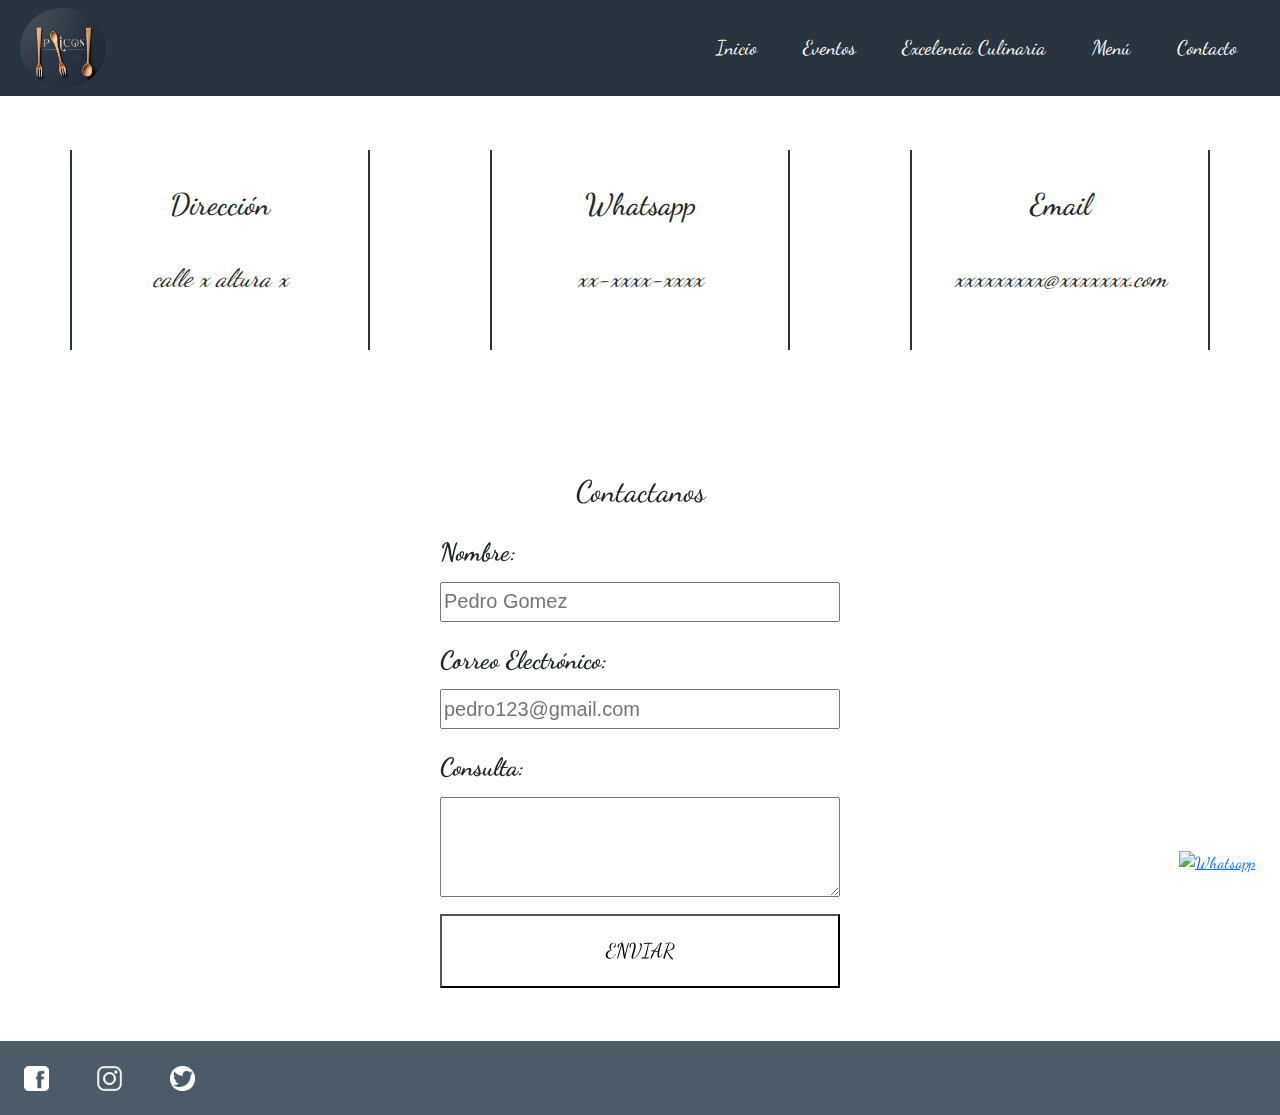
==== Html/contacto.html @ f76c4706 "primer commit" ====
<!DOCTYPE html>
<html lang="es">

<head>
    <meta charset="UTF-8">
    <meta name="viewport" content="width=device-width, initial-scale=1.0">
    <title>Contacto</title>
    <link href="https://cdn.jsdelivr.net/npm/bootstrap@5.3.3/dist/css/bootstrap.min.css" rel="stylesheet"
        integrity="sha384-QWTKZyjpPEjISv5WaRU9OFeRpok6YctnYmDr5pNlyT2bRjXh0JMhjY6hW+ALEwIH" crossorigin="anonymous">
    <link rel="stylesheet" href="../CSS/style.css">
</head>

<body>
    <header>
        <nav class="navbar navbar-expand-md navbar-dark fixed-top p-2 fs-5" id="navbar">
            <div class="container-fluid">
                <a class="navbar-brand p-0 m-0" href="/index.html">
                    <img src="/image/Logo.png" alt="Logo" class="rounded-circle" style="height: 80px;">
                </a>
                <button class="navbar-toggler" type="button" data-bs-toggle="collapse"
                    data-bs-target="#navbarSupportedContent" aria-controls="navbarSupportedContent"
                    aria-expanded="false" aria-label="Toggle navigation">
                    <span class="navbar-toggler-icon"></span>
                </button>
                <div class="collapse navbar-collapse justify-content-end" id="navbarSupportedContent">
                    <ul class="navbar-nav mb-2 mb-lg-0 d-inline-flex">
                        <li class="nav-item">
                            <a class="nav-link" aria-current="page" href="/index.html">Inicio</a>
                        </li>
                        <li class="nav-item">
                            <a class="nav-link" href="/Html/eventos.html">Eventos</a>
                        </li>
                        <li class="nav-item">
                            <a class="nav-link" href="/Html/excelencia.html">Excelencia Culinaria</a>
                        </li>
                        <li class="nav-item">
                            <a class="nav-link" href="/Html/menu.html">Menú</a>
                        </li>
                        <li class="nav-item">
                            <a class="nav-link" href="/Html/contacto.html">Contacto</a>
                        </li>
                    </ul>
                </div>
            </div>
        </nav>
    </header>

    <main>
        <section class="contacto_contendor">
            <div class="contacto_item">
                <h3>Dirección</h3>
                <p>calle x altura x</p>
            </div>
            <div class="contacto_item">
                <h3>Whatsapp</h3>
                <p>xx-xxxx-xxxx</p>
            </div>
            <div class="contacto_item">
                <h3>Email</h3>
                <p>xxxxxxxxx@xxxxxxx.com</p>
            </div>
        </section>

        <section>
            <form class="form_contacto">
                <h2>Contactanos</h2>
                <div class="form_elemento">
                    <label for="nombre">Nombre:</label>
                    <input type="text" id="nombre" name="nombre" placeholder="Pedro Gomez" required>
                </div>
                <div class="form_elemento">
                    <label for="email">Correo Electrónico:</label>
                    <input type="email" id="email" name="email" placeholder="pedro123@gmail.com" required>
                </div>
                <div class="form_elemento">
                    <label for="mensaje">Consulta:</label>
                    <textarea id="mensaje" name="mensaje" required></textarea>
                </div>
                <div>
                    <input type="button" value="enviar" class="enviar">
                </div>
            </form>
        </section>
    </main>

    <footer class="p-0 w-100 container-fluid text-light">
        <ul class="m-0 p-4 d-flex list-unstyled">
            <li class="me-5"><a href="https://facebook.com"><img src="/image/Facebook.webp" alt="Facebook"></a>
            </li>
            <li class="me-5"><a href="https://instagram.com"><img src="/image/Instagram.webp" alt="Instagram"></a></li>
            <li class="me-5"><a href="https://x.com"><img src="/image/X.webp" alt="X"></a></li>
            <li class="position-fixed bottom-0 end-0"><a href="https://whatsapp.com"><img src="image/Whatsapp.webp"
                        alt="Whatsapp" class="whatsapp"></a>
            </li>
        </ul>
    </footer>

    <script src="https://cdn.jsdelivr.net/npm/@popperjs/core@2.11.8/dist/umd/popper.min.js"
        integrity="sha384-I7E8VVD/ismYTF4hNIPjVp/Zjvgyol6VFvRkX/vR+Vc4jQkC+hVqc2pM8ODewa9r" crossorigin="anonymous">
    </script>
    <script src="https://cdn.jsdelivr.net/npm/bootstrap@5.3.3/dist/js/bootstrap.min.js"
        integrity="sha384-0pUGZvbkm6XF6gxjEnlmuGrJXVbNuzT9qBBavbLwCsOGabYfZo0T0to5eqruptLy" crossorigin="anonymous">
    </script>
    <script src="https://cdn.jsdelivr.net/npm/bootstrap@5.3.3/dist/js/bootstrap.bundle.min.js"
        integrity="sha384-YvpcrYf0tY3lHB60NNkmXc5s9fDVZLESaAA55NDzOxhy9GkcIdslK1eN7N6jIeHz" crossorigin="anonymous">
    </script>

</body>

</html>
---- CSS/style.css ----
* {
    font-family: MiFuente;
}

@font-face {
    font-family: MiFuente;
    src: url('../Font/DancingScript-VariableFont_wght.ttf');
}

/* Header */

main {
    background-image: url(../image/fondo_rosa.jpg);
    background-repeat: no-repeat;
    width: 100%;
    max-width: 100%;
    height: 100%;
    background-size: 100% 100%;
}

#navbar {
    background-color: #29343F;
}

header nav li {
    padding: 0 15px 0 15px;
}

header nav a {
    color: white !important;
    transition: 1s !important;
}

header nav ul a:hover {
    color: rgb(255, 0, 43) !important;
    filter: drop-shadow(0 0 23px rgb(229, 8, 44)) !important;
    font-size: 30px !important;
}

/* index */

.carousel-item img {
    height: 700px;
    z-index: -1;
    filter: brightness(40%)
}

.titulo_inicio {
    margin: 0 200px 0 100px;
    position: absolute;
    filter: drop-shadow(0 0 10px white);
    top: 150px;
}

.titulo_inicio h1 {
    font-size: 45px;
}

@media (max-width: 768px) {
    .titulo_inicio h3 {
        font-size: 18px !important;
    }
}

.tarjetas2 img {
    height: 350px;
}

.tarjetas2 .card:hover {
    opacity: 70%;
    border: 2px solid black;
}


/* Contacto */

.contacto_contendor {
    display: grid;
    grid-template-columns: repeat(3, 300px);
    grid-template-rows: 300px;
    justify-content: center;
    align-items: center;
    column-gap: 120px;
    padding-top: 100px;
}

.contacto_item {
    display: flex;
    flex-direction: column;
    justify-content: center;
    align-items: center;
    border-right: 2px solid #29343F;
    border-left: 2px solid #29343F;
    height: 200px;
}

.contacto_item h3 {
    font-size: 30px;
}

.contacto_item p {
    font-size: 25px;
    margin-top: 30px;
    font-style: italic;
}

.form_contacto {
    border: 3px solid rgba(255, 255, 255, 0.5);
    background-color: transparent;
    display: flex;
    flex-direction: column;
    align-items: center;
    justify-content: center;
    margin: 20px 400px 0 400px;
    padding: 50px 0 50px 0;
    border-radius: 25px;
    backdrop-filter: blur(100px);
}

.form_contacto h2 {
    font-size: 30px;
    margin-bottom: 15px;
}


.form_elemento {
    padding: 10px;
}

.form_elemento label {
    font-weight: bold;
    font-size: 25px;
    display: flex;
    margin-bottom: 10px;
}

.form_contacto input[type="button"] {
    padding: 20px;
    width: 400px;
    background-color: transparent;
    font-size: 20px;
    cursor: pointer;
    text-transform: uppercase;
    transition: 0.5s;
}

.form_elemento input,
textarea {
    width: 400px;
    max-width: 500px;
    height: 40px;
    font-size: 20px;
    font-family: Arial, Helvetica, sans-serif;
}

.form_elemento #mensaje {
    height: 100px;
}

.form_contacto .enviar:hover {
    background-color: #29343F;
    font-weight: bolder;
    color: white;
}

.form_contacto .enviar:active {
    background-color: #29343F;
    font-weight: bolder;
    color: white;
    font-size: 18px;
    padding: 20px;
    box-shadow: inset 5px 5px 15px rgba(0, 0, 0, 0.4);
}

/* Eventos */

.tarjetas_eventos {
    width: 100%;
    max-width: 100%;
}

.evento {
    display: flex;
    border-radius: 40px;
    overflow: hidden;
    margin-bottom: 5px;
}

.texto {
    flex: 0.5;
    background-color: black;
    color: white;
    display: flex;
    justify-content: center;
    align-items: center;
    font-size: 40px;
}

.imagen {
    flex: 1;
}

.imagen img {
    width: 100%;
    height: auto;
    display: block;
}

/* Menú */

.menu_contenedor {
    border: 1px solid #3f3f3f;
    display: grid;
    grid-template-columns: repeat(2, 450px);
    justify-content: center;
    align-items: center;
    column-gap: 80px;
    padding: 150px 0 100px 0;
}

.menu_item {
    display: flex;
    flex-direction: column;
    justify-content: center;
    width: 100%;
    height: 150px;
    border-radius: 26px 58px;
    border: 1px solid #3f3f3f;
    grid-column: 1/2;
    padding: 15px;
}

.menu_item h2 {
    font-size: 25px;
    padding-bottom: 25px;
}

.menu_item p {
    font-size: 23px;
}

.menu_img {
    grid-column: 2/2;
    grid-row: 1/5;
    filter: drop-shadow(0 0 23px #3f3f3f);
    border-radius: 80%;
}

.menu_img img {
    border-radius: 5%;
    height: 800px;
}

.menu_titulo {
    font-size: 45px;
}

/* Excelencia Culinaria */

.excelencia_cont_items {
    border: 1px solid #3f3f3f;
    display: grid;
    grid-template-columns: repeat(4, 300px);
    grid-template-rows: 300px;
    justify-content: center;
    align-items: center;
    padding: 200px 0 150px 0;
    gap: 40px;
    background-color: transparent;
}

.excelencia_cont_items img {
    height: 50px;
}

.excelencia_item {
    display: flex;
    flex-direction: column;
    justify-content: center;
    align-items: center;
    width: 100%;
    height: 400px;
    margin: 10px 0 10px 0;
    background-color: transparent;
    border: 2px solid #4d5b69;
    border-radius: 10px;
}

.excelencia_item h2 {
    margin: 40px 0 40px 0;
    font-size: 30px;
}

.excelencia_item p {
    margin: 0 30px 10px 30px;
    font-size: 20px;
}

/* Footer */

footer {
    background-color: #4d5b69;
}

footer ul li img {
    height: 25px;
}

footer .whatsapp {
    height: 100px;
    margin-right: 25px;
    margin-bottom: 25px;
}
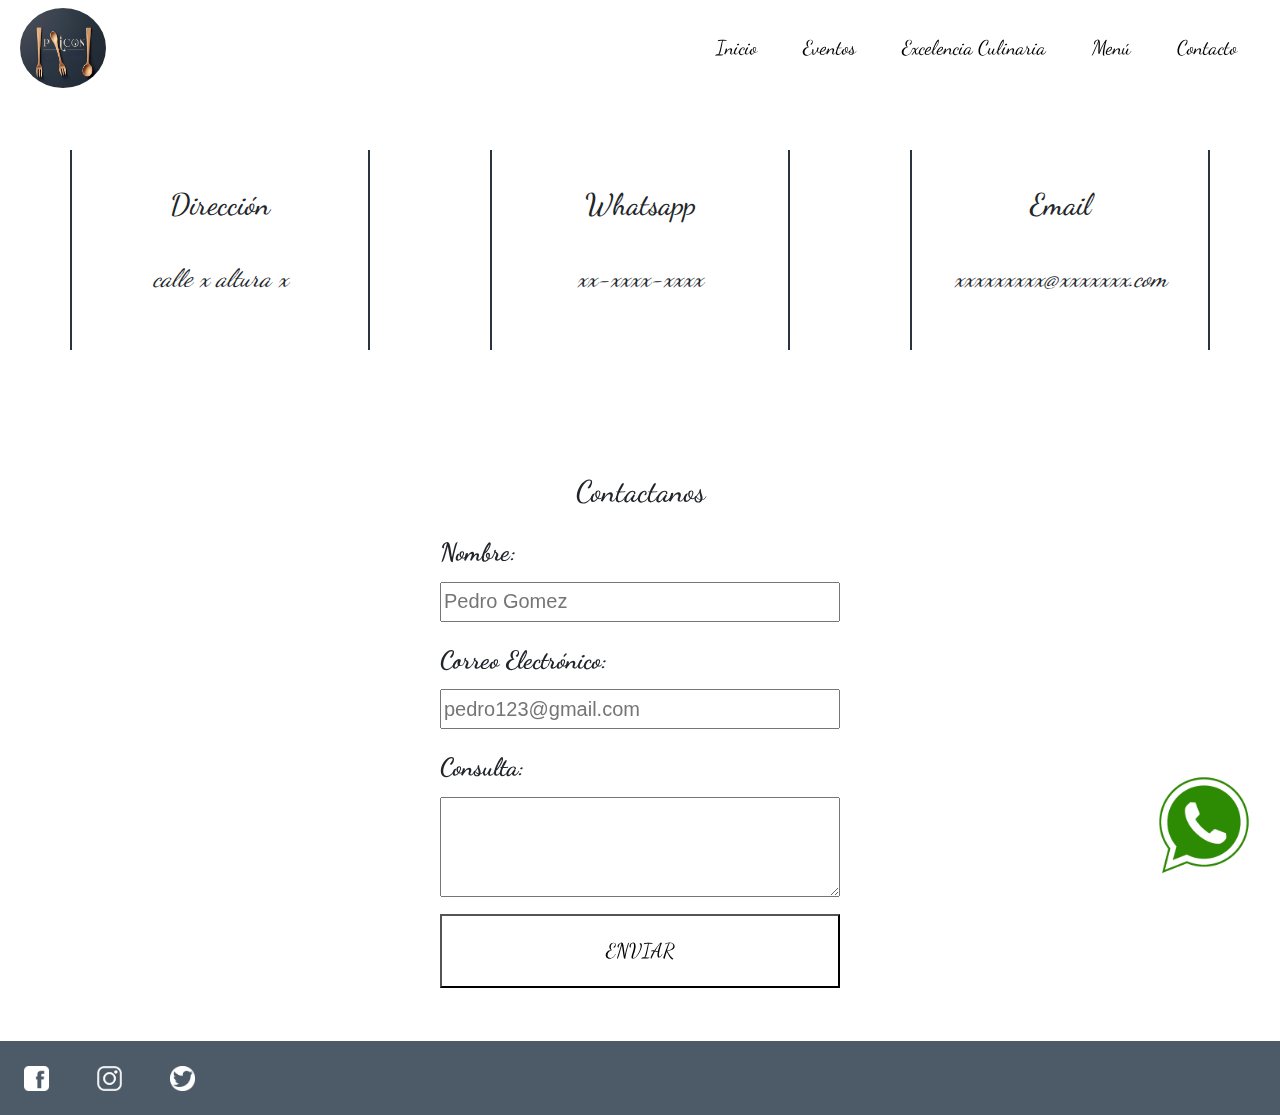
==== commit 5d948da3: "terminado eventos" ====
--- a/Html/contacto.html
+++ b/Html/contacto.html
@@ -85,11 +85,12 @@
 
     <footer class="p-0 w-100 container-fluid text-light">
         <ul class="m-0 p-4 d-flex list-unstyled">
-            <li class="me-5"><a href="https://facebook.com"><img src="/image/Facebook.webp" alt="Facebook"></a>
+            <li class="me-5"><a href="https://facebook.com"><img src="../image/Facebook.webp" alt="Facebook"></a>
             </li>
-            <li class="me-5"><a href="https://instagram.com"><img src="/image/Instagram.webp" alt="Instagram"></a></li>
-            <li class="me-5"><a href="https://x.com"><img src="/image/X.webp" alt="X"></a></li>
-            <li class="position-fixed bottom-0 end-0"><a href="https://whatsapp.com"><img src="image/Whatsapp.webp"
+            <li class="me-5"><a href="https://instagram.com"><img src="../image/Instagram.webp" alt="Instagram"></a>
+            </li>
+            <li class="me-5"><a href="https://x.com"><img src="../image/X.webp" alt="X"></a></li>
+            <li class="position-fixed bottom-0 end-0"><a href="https://whatsapp.com"><img src="../image/Whatsapp.webp"
                         alt="Whatsapp" class="whatsapp"></a>
             </li>
         </ul>
--- a/CSS/style.css
+++ b/CSS/style.css
@@ -9,7 +9,7 @@
 
 /* Header */
 
-main {
+body {
     background-image: url(../image/fondo_rosa.jpg);
     background-repeat: no-repeat;
     width: 100%;
@@ -19,7 +19,10 @@
 }
 
 #navbar {
-    background-color: #29343F;
+    background-color: rgba(255, 255, 255, 0.2);
+    backdrop-filter: blur(5px);
+    border-bottom: 1px solid rgba(255, 255, 255, 0.5);
+    border-radius: 5px;
 }
 
 header nav li {
@@ -27,7 +30,7 @@
 }
 
 header nav a {
-    color: white !important;
+    color: black !important;
     transition: 1s !important;
 }
 
@@ -105,6 +108,7 @@
 }
 
 .form_contacto {
+    backdrop-filter: blur(100px);
     border: 3px solid rgba(255, 255, 255, 0.5);
     background-color: transparent;
     display: flex;
@@ -114,7 +118,6 @@
     margin: 20px 400px 0 400px;
     padding: 50px 0 50px 0;
     border-radius: 25px;
-    backdrop-filter: blur(100px);
 }
 
 .form_contacto h2 {
@@ -174,36 +177,72 @@
 
 /* Eventos */
 
-.tarjetas_eventos {
-    width: 100%;
-    max-width: 100%;
-}
-
-.evento {
-    display: flex;
-    border-radius: 40px;
+.container {
+    height: 600px;
+    width: 100%;
+    border-radius: 1em;
     overflow: hidden;
-    margin-bottom: 5px;
-}
-
-.texto {
-    flex: 0.5;
-    background-color: black;
-    color: white;
-    display: flex;
-    justify-content: center;
-    align-items: center;
-    font-size: 40px;
-}
-
-.imagen {
+    margin-top: 140px;
+    border-radius: 10%;
+}
+
+.palette {
+    display: flex;
+    height: 90%;
+    width: 100%;
+}
+
+.color {
+    height: 100%;
     flex: 1;
-}
-
-.imagen img {
-    width: 100%;
-    height: auto;
-    display: block;
+    display: flex;
+    align-items: flex-start;
+    justify-content: center;
+    transition: flex 0.1s linear;
+    cursor: pointer;
+}
+
+.color span {
+    opacity: 0;
+    transition: opacity 0.1s linear;
+    font-size: 50px;
+    color: black;
+    filter: drop-shadow(0 0 5px white);
+    margin-top: 20px;
+}
+
+.color:nth-child(1) {
+    background-image: url(../image/Evento1.jfif);
+    background-repeat: no-repeat;
+    background-size: 100% 100%;
+}
+
+.color:nth-child(2) {
+    background-image: url(../image/Evento2.jfif);
+    background-repeat: no-repeat;
+    background-size: 100% 100%;
+}
+
+.color:nth-child(3) {
+    background-image: url(../image/Evento3.jpg);
+    background-repeat: no-repeat;
+    background-size: 100% 100%;
+}
+
+.color:nth-child(4) {
+    background-image: url(../image/Eventos.jpg);
+    background-repeat: no-repeat;
+    background-size: 100% 100%;
+}
+
+.color:hover {
+    flex: 2;
+    filter: grayscale();
+}
+
+.color:hover span {
+    opacity: 1;
+    color: black;
 }
 
 /* Menú */
@@ -223,7 +262,7 @@
     flex-direction: column;
     justify-content: center;
     width: 100%;
-    height: 150px;
+    height: 200px;
     border-radius: 26px 58px;
     border: 1px solid #3f3f3f;
     grid-column: 1/2;
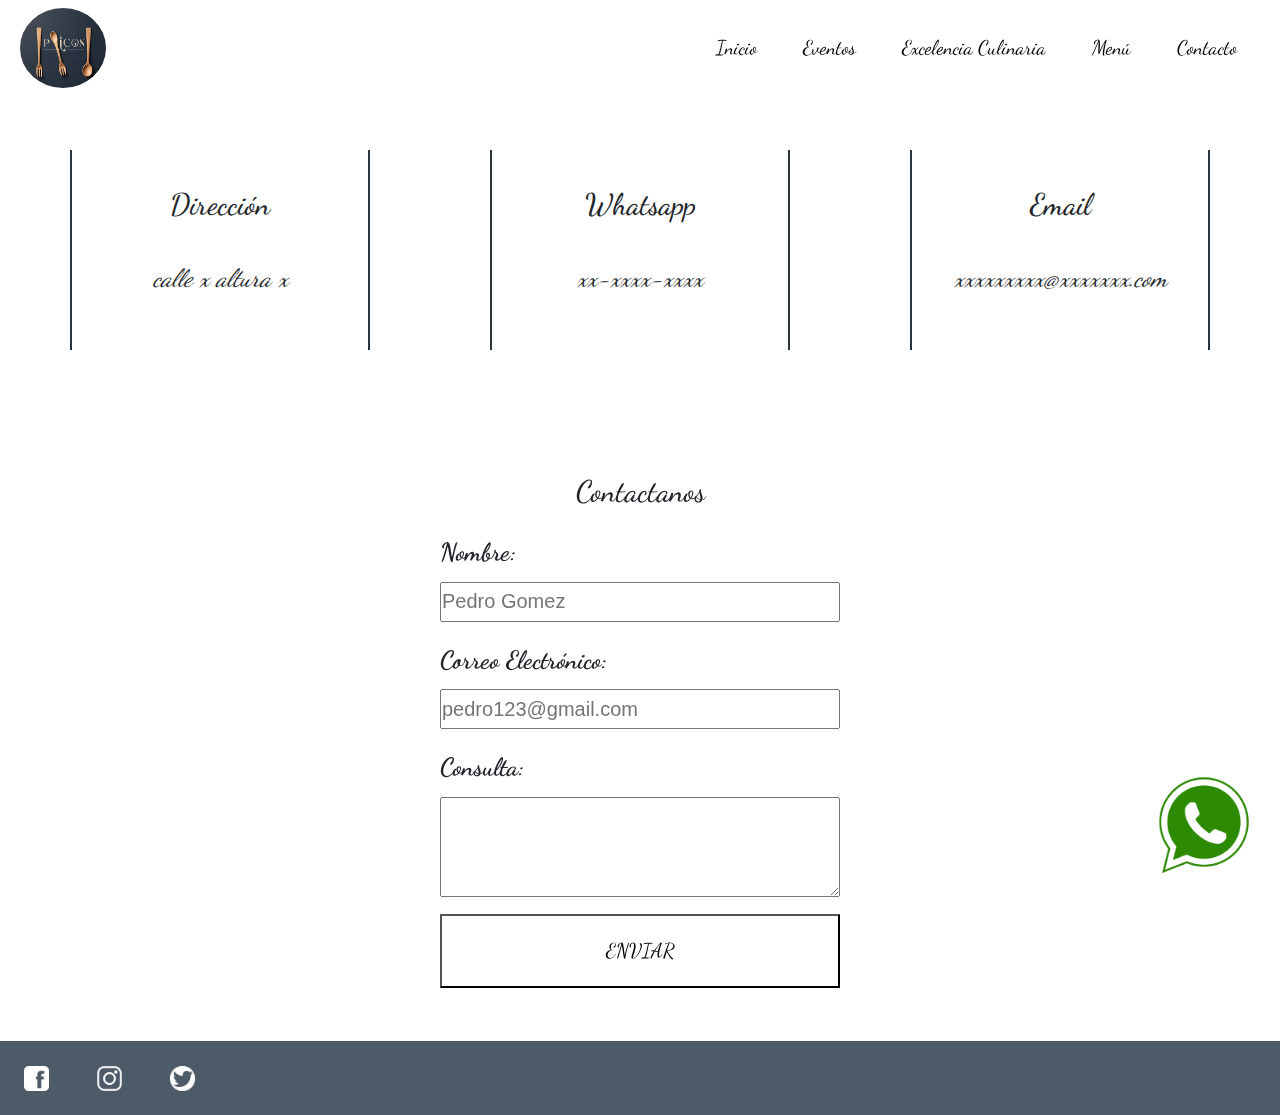
==== commit 1f217c55: "arreglo links" ====
--- a/Html/contacto.html
+++ b/Html/contacto.html
@@ -14,8 +14,8 @@
     <header>
         <nav class="navbar navbar-expand-md navbar-dark fixed-top p-2 fs-5" id="navbar">
             <div class="container-fluid">
-                <a class="navbar-brand p-0 m-0" href="/index.html">
-                    <img src="/image/Logo.png" alt="Logo" class="rounded-circle" style="height: 80px;">
+                <a class="navbar-brand p-0 m-0" href="../index.html">
+                    <img src="../image/Logo.png" alt="Logo" class="rounded-circle" style="height: 80px;">
                 </a>
                 <button class="navbar-toggler" type="button" data-bs-toggle="collapse"
                     data-bs-target="#navbarSupportedContent" aria-controls="navbarSupportedContent"
@@ -25,19 +25,19 @@
                 <div class="collapse navbar-collapse justify-content-end" id="navbarSupportedContent">
                     <ul class="navbar-nav mb-2 mb-lg-0 d-inline-flex">
                         <li class="nav-item">
-                            <a class="nav-link" aria-current="page" href="/index.html">Inicio</a>
+                            <a class="nav-link" aria-current="page" href="../index.html">Inicio</a>
                         </li>
                         <li class="nav-item">
-                            <a class="nav-link" href="/Html/eventos.html">Eventos</a>
+                            <a class="nav-link" href="../Html/eventos.html">Eventos</a>
                         </li>
                         <li class="nav-item">
-                            <a class="nav-link" href="/Html/excelencia.html">Excelencia Culinaria</a>
+                            <a class="nav-link" href="../Html/excelencia.html">Excelencia Culinaria</a>
                         </li>
                         <li class="nav-item">
-                            <a class="nav-link" href="/Html/menu.html">Menú</a>
+                            <a class="nav-link" href="../Html/menu.html">Menú</a>
                         </li>
                         <li class="nav-item">
-                            <a class="nav-link" href="/Html/contacto.html">Contacto</a>
+                            <a class="nav-link" href="../Html/contacto.html">Contacto</a>
                         </li>
                     </ul>
                 </div>
--- a/CSS/style.css
+++ b/CSS/style.css
@@ -1,5 +1,7 @@
 * {
     font-family: MiFuente;
+    margin: 0;
+    padding: 0;
 }
 
 @font-face {
@@ -43,9 +45,13 @@
 /* index */
 
 .carousel-item img {
-    height: 700px;
+    height: 500px;
     z-index: -1;
     filter: brightness(40%)
+}
+
+.card {
+    border-radius: 40px;
 }
 
 .titulo_inicio {
@@ -180,10 +186,8 @@
 .container {
     height: 600px;
     width: 100%;
-    border-radius: 1em;
     overflow: hidden;
     margin-top: 140px;
-    border-radius: 10%;
 }
 
 .palette {
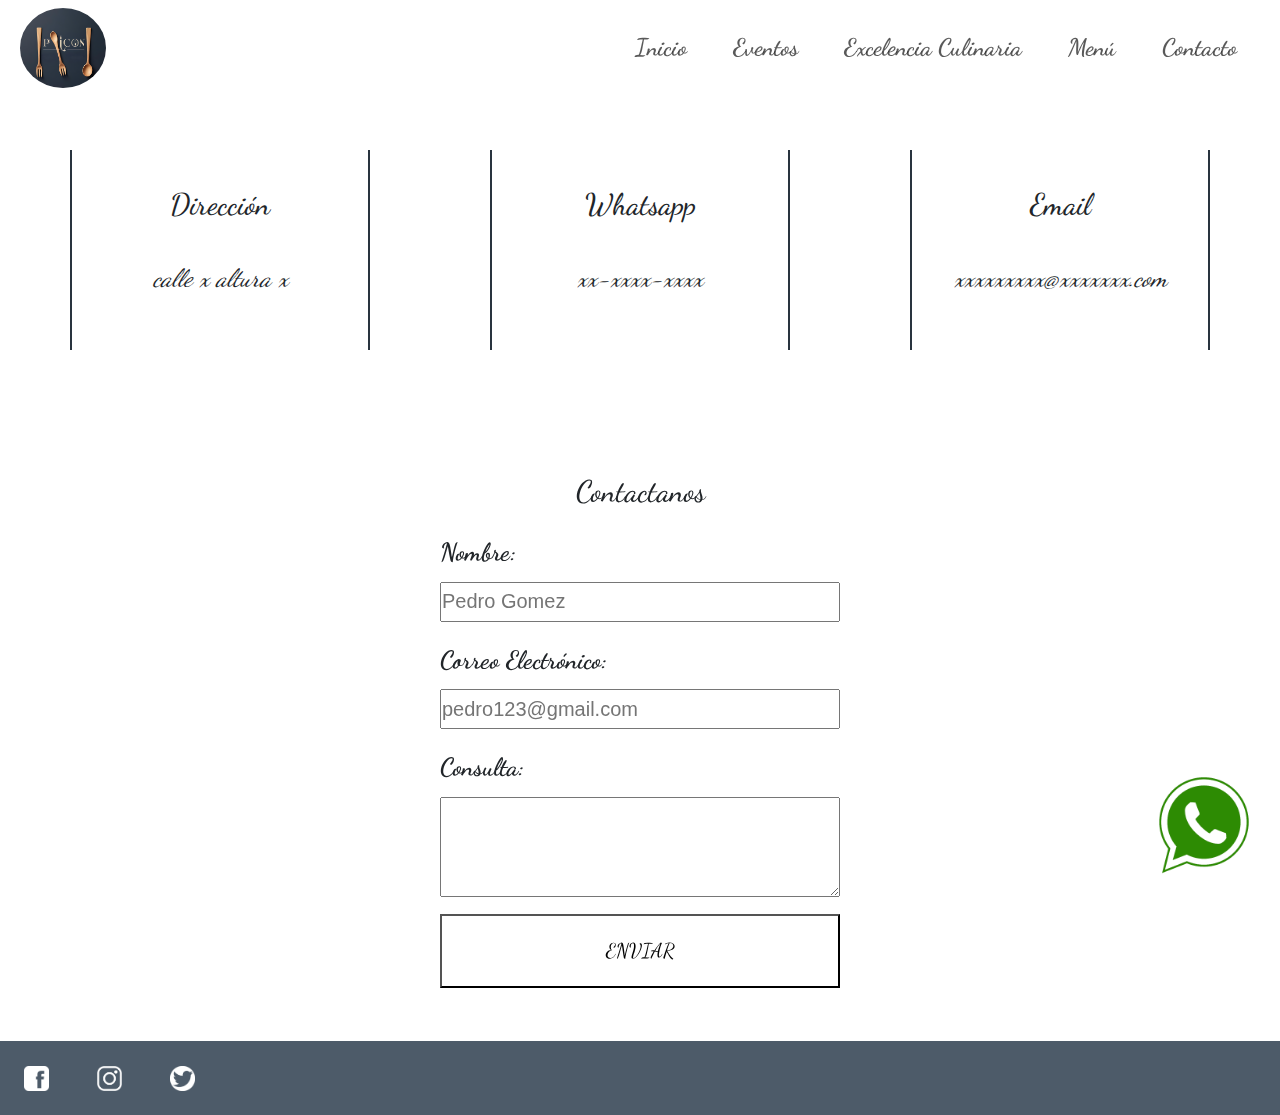
==== commit 7be7c4b7: "arreglo margenes" ====
--- a/Html/contacto.html
+++ b/Html/contacto.html
@@ -4,7 +4,7 @@
 <head>
     <meta charset="UTF-8">
     <meta name="viewport" content="width=device-width, initial-scale=1.0">
-    <title>Contacto</title>
+    <title>Catering Picon Contacto</title>
     <link href="https://cdn.jsdelivr.net/npm/bootstrap@5.3.3/dist/css/bootstrap.min.css" rel="stylesheet"
         integrity="sha384-QWTKZyjpPEjISv5WaRU9OFeRpok6YctnYmDr5pNlyT2bRjXh0JMhjY6hW+ALEwIH" crossorigin="anonymous">
     <link rel="stylesheet" href="../CSS/style.css">
@@ -12,7 +12,7 @@
 
 <body>
     <header>
-        <nav class="navbar navbar-expand-md navbar-dark fixed-top p-2 fs-5" id="navbar">
+        <nav class="navbar navbar-expand-md fixed-top p-2 fs-4 fw-bold" id="navbar">
             <div class="container-fluid">
                 <a class="navbar-brand p-0 m-0" href="../index.html">
                     <img src="../image/Logo.png" alt="Logo" class="rounded-circle" style="height: 80px;">
@@ -83,7 +83,7 @@
         </section>
     </main>
 
-    <footer class="p-0 w-100 container-fluid text-light">
+    <footer class="p-0 w-100 container-fluid mb-0">
         <ul class="m-0 p-4 d-flex list-unstyled">
             <li class="me-5"><a href="https://facebook.com"><img src="../image/Facebook.webp" alt="Facebook"></a>
             </li>
--- a/CSS/style.css
+++ b/CSS/style.css
@@ -17,14 +17,12 @@
     width: 100%;
     max-width: 100%;
     height: 100%;
-    background-size: 100% 100%;
 }
 
 #navbar {
     background-color: rgba(255, 255, 255, 0.2);
     backdrop-filter: blur(5px);
     border-bottom: 1px solid rgba(255, 255, 255, 0.5);
-    border-radius: 5px;
 }
 
 header nav li {
@@ -32,14 +30,13 @@
 }
 
 header nav a {
-    color: black !important;
     transition: 1s !important;
 }
 
 header nav ul a:hover {
     color: rgb(255, 0, 43) !important;
     filter: drop-shadow(0 0 23px rgb(229, 8, 44)) !important;
-    font-size: 30px !important;
+    font-size: 35px !important;
 }
 
 /* index */
@@ -52,22 +49,31 @@
 
 .card {
     border-radius: 40px;
+    cursor: pointer;
 }
 
 .titulo_inicio {
-    margin: 0 200px 0 100px;
+    margin: 0 50px 0 100px;
     position: absolute;
     filter: drop-shadow(0 0 10px white);
-    top: 150px;
+    top: 130px;
 }
 
 .titulo_inicio h1 {
-    font-size: 45px;
+    font-size: 40px;
 }
 
 @media (max-width: 768px) {
+    .titulo_inicio {
+        margin: 0 20px 0 70px;
+    }
+
     .titulo_inicio h3 {
-        font-size: 18px !important;
+        font-size: 15px !important;
+    }
+
+    .titulo_inicio h1 {
+        font-size: 20px !important;
     }
 }
 
@@ -77,7 +83,6 @@
 
 .tarjetas2 .card:hover {
     opacity: 70%;
-    border: 2px solid black;
 }
 
 
@@ -183,30 +188,25 @@
 
 /* Eventos */
 
-.container {
+.eventos-container {
     height: 600px;
-    width: 100%;
-    overflow: hidden;
-    margin-top: 140px;
-}
-
-.palette {
-    display: flex;
-    height: 90%;
-    width: 100%;
-}
-
-.color {
+}
+
+.evento-item {
+    display: flex;
     height: 100%;
+}
+
+.evento-img {
     flex: 1;
     display: flex;
-    align-items: flex-start;
+    align-items: center;
     justify-content: center;
     transition: flex 0.1s linear;
     cursor: pointer;
 }
 
-.color span {
+.evento-img span {
     opacity: 0;
     transition: opacity 0.1s linear;
     font-size: 50px;
@@ -215,36 +215,30 @@
     margin-top: 20px;
 }
 
-.color:nth-child(1) {
+.evento-img:nth-child(1) {
     background-image: url(../image/Evento1.jfif);
     background-repeat: no-repeat;
     background-size: 100% 100%;
 }
 
-.color:nth-child(2) {
+.evento-img:nth-child(2) {
     background-image: url(../image/Evento2.jfif);
     background-repeat: no-repeat;
     background-size: 100% 100%;
 }
 
-.color:nth-child(3) {
-    background-image: url(../image/Evento3.jpg);
-    background-repeat: no-repeat;
-    background-size: 100% 100%;
-}
-
-.color:nth-child(4) {
+.evento-img:nth-child(3) {
     background-image: url(../image/Eventos.jpg);
     background-repeat: no-repeat;
     background-size: 100% 100%;
 }
 
-.color:hover {
+.evento-img:hover {
     flex: 2;
     filter: grayscale();
 }
 
-.color:hover span {
+.evento-img:hover span {
     opacity: 1;
     color: black;
 }
@@ -301,15 +295,32 @@
 /* Excelencia Culinaria */
 
 .excelencia_cont_items {
-    border: 1px solid #3f3f3f;
     display: grid;
-    grid-template-columns: repeat(4, 300px);
+    grid-template-columns: repeat(4, 280px);
     grid-template-rows: 300px;
     justify-content: center;
     align-items: center;
     padding: 200px 0 150px 0;
-    gap: 40px;
-    background-color: transparent;
+    gap: 30px;
+    max-width: 100%;
+}
+
+@media (max-width: 1200px) {
+    .excelencia_cont_items {
+        grid-template-columns: repeat(2, 300px);
+        padding-top: 300px;
+        padding: 170px 0 20px 0;
+        gap: 80px;
+    }
+}
+
+@media (max-width: 768px) {
+    .excelencia_cont_items {
+        grid-template-columns: repeat(1, 0.7fr);
+        grid-template-rows: repeat(4, 400px);
+        padding-top: 300px;
+        padding: 120px 0 20px 0;
+    }
 }
 
 .excelencia_cont_items img {
@@ -343,6 +354,8 @@
 
 footer {
     background-color: #4d5b69;
+    max-width: 100%;
+    width: 100%;
 }
 
 footer ul li img {
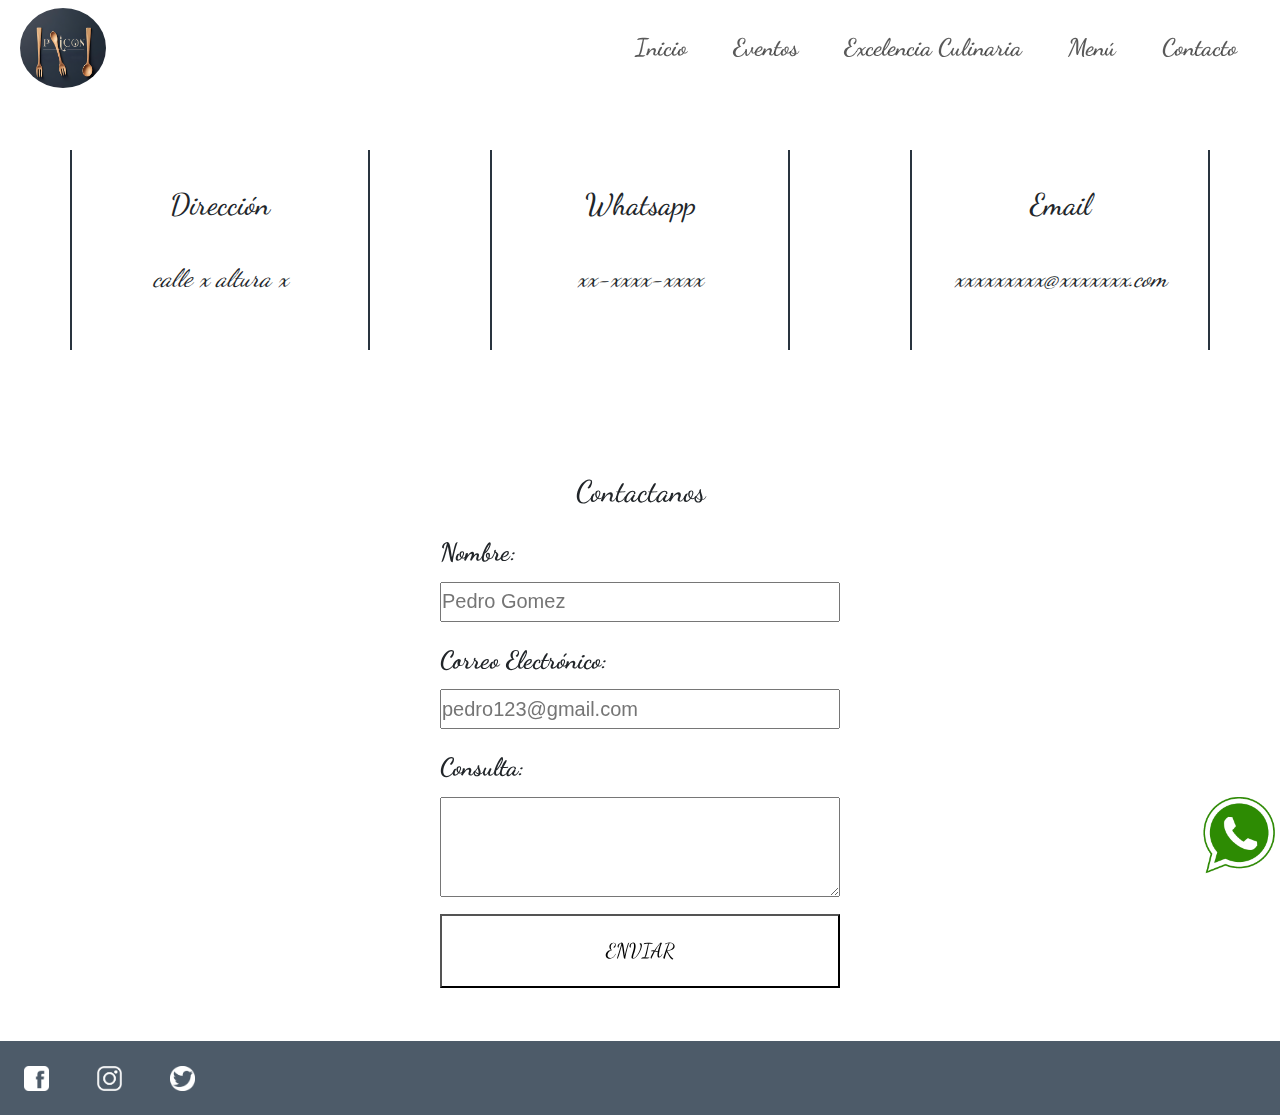
==== commit f280a90b: "responsive index" ====
--- a/Html/contacto.html
+++ b/Html/contacto.html
@@ -10,7 +10,7 @@
     <link rel="stylesheet" href="../CSS/style.css">
 </head>
 
-<body>
+<body class="h-100 w-100 mw-100">
     <header>
         <nav class="navbar navbar-expand-md fixed-top p-2 fs-4 fw-bold" id="navbar">
             <div class="container-fluid">
--- a/CSS/style.css
+++ b/CSS/style.css
@@ -14,9 +14,8 @@
 body {
     background-image: url(../image/fondo_rosa.jpg);
     background-repeat: no-repeat;
-    width: 100%;
-    max-width: 100%;
-    height: 100%;
+    background-size: cover;
+    overflow-x: hidden;
 }
 
 #navbar {
@@ -26,7 +25,7 @@
 }
 
 header nav li {
-    padding: 0 15px 0 15px;
+    padding: 0 15px;
 }
 
 header nav a {
@@ -39,12 +38,67 @@
     font-size: 35px !important;
 }
 
-/* index */
+/* Carousel */
 
 .carousel-item img {
-    height: 500px;
-    z-index: -1;
-    filter: brightness(40%)
+    height: 600px;
+    object-fit: cover;
+    filter: brightness(40%);
+}
+
+@media (max-width: 768px) {
+    .carousel-item img {
+        height: 400px;
+    }
+}
+
+/* Main Section */
+
+.titulo_inicio {
+    position: absolute;
+    filter: drop-shadow(0 0 10px white);
+    top: 130px;
+    margin-left: 100px;
+    width: 80%
+}
+
+.titulo_inicio h1 {
+    font-size: 40px;
+    width: 100%;
+}
+
+@media (max-width: 768px) {
+    .titulo_inicio {
+        margin: 0 0 0 25px;
+        top: 120px;
+    }
+
+    .titulo_inicio h3 {
+        font-size: 15px !important;
+        margin-top: 5px !important;
+        width: 150px !important;
+    }
+
+    .titulo_inicio h1 {
+        font-size: 20px !important;
+    }
+}
+
+/* Cards */
+
+.tarjetas_item {
+    display: flex;
+    justify-content: center;
+    max-width: 100%;
+}
+
+.col {
+    width: 480px;
+    padding: 30px !important;
+}
+
+.tarjetas2 .card:hover {
+    opacity: 70%;
 }
 
 .card {
@@ -52,37 +106,10 @@
     cursor: pointer;
 }
 
-.titulo_inicio {
-    margin: 0 50px 0 100px;
-    position: absolute;
-    filter: drop-shadow(0 0 10px white);
-    top: 130px;
-}
-
-.titulo_inicio h1 {
-    font-size: 40px;
-}
-
 @media (max-width: 768px) {
-    .titulo_inicio {
-        margin: 0 20px 0 70px;
-    }
-
-    .titulo_inicio h3 {
-        font-size: 15px !important;
-    }
-
-    .titulo_inicio h1 {
-        font-size: 20px !important;
-    }
-}
-
-.tarjetas2 img {
-    height: 350px;
-}
-
-.tarjetas2 .card:hover {
-    opacity: 70%;
+    .card {
+        margin-bottom: 100px !important;
+    }
 }
 
 
@@ -96,6 +123,7 @@
     align-items: center;
     column-gap: 120px;
     padding-top: 100px;
+    max-width: 100%;
 }
 
 .contacto_item {
@@ -188,8 +216,9 @@
 
 /* Eventos */
 
+
 .eventos-container {
-    height: 600px;
+    height: 650px;
 }
 
 .evento-item {
@@ -252,6 +281,7 @@
     justify-content: center;
     align-items: center;
     column-gap: 80px;
+    max-width: 100%;
     padding: 150px 0 100px 0;
 }
 
@@ -350,6 +380,7 @@
     font-size: 20px;
 }
 
+
 /* Footer */
 
 footer {
@@ -363,7 +394,6 @@
 }
 
 footer .whatsapp {
-    height: 100px;
-    margin-right: 25px;
+    height: 80px;
     margin-bottom: 25px;
 }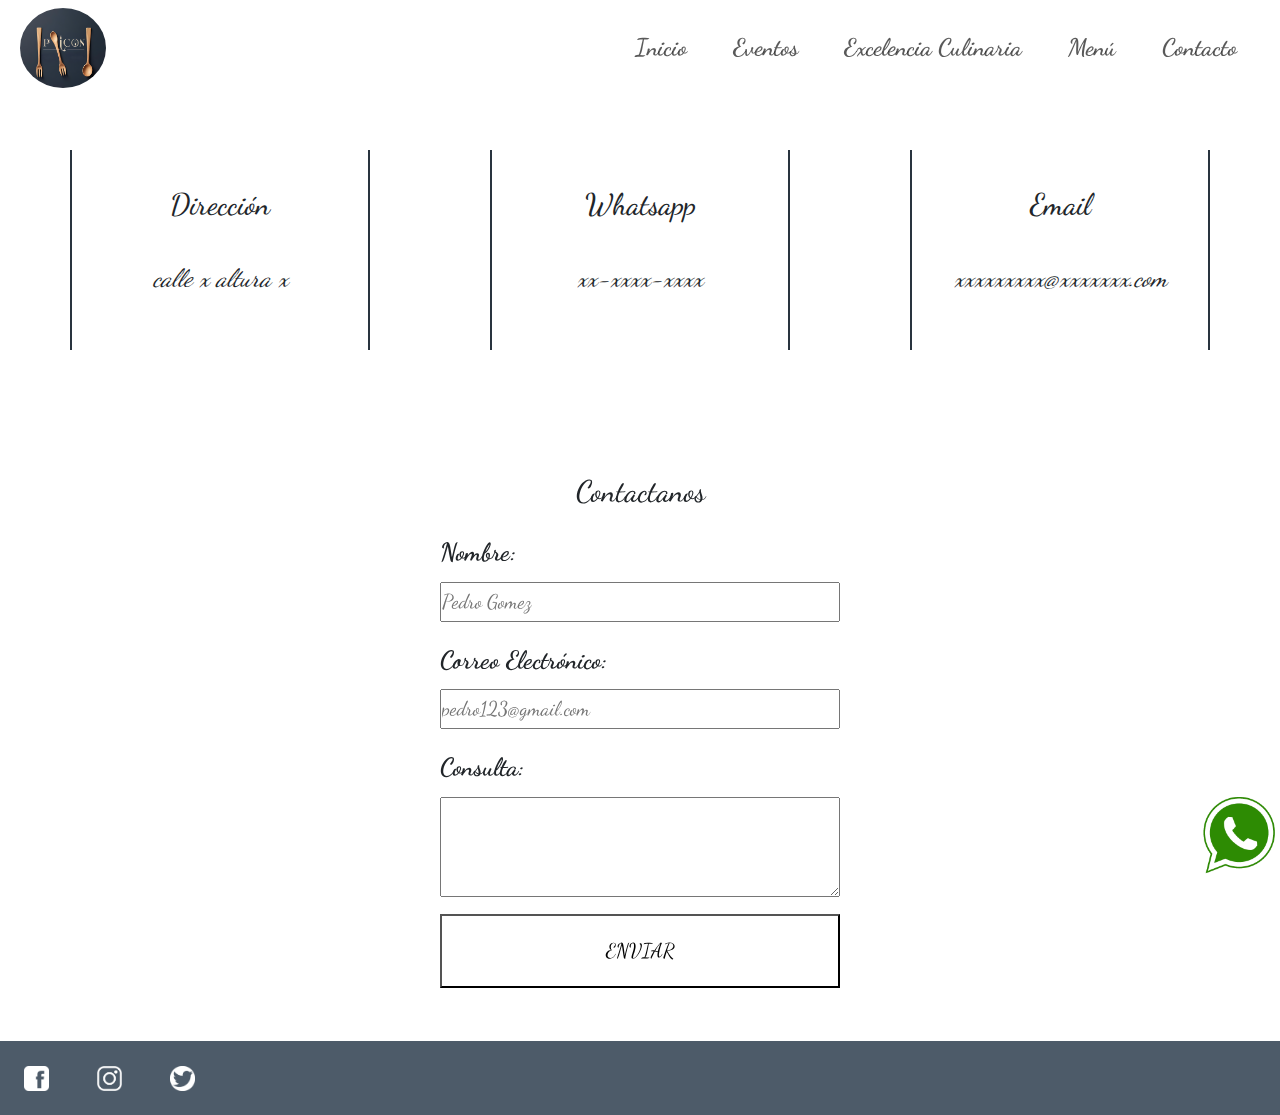
==== commit 47eff0e0: "responsive y bootstrap contacto" ====
--- a/Html/contacto.html
+++ b/Html/contacto.html
@@ -46,7 +46,7 @@
     </header>
 
     <main>
-        <section class="contacto_contendor">
+        <section class="contacto_contenedor">
             <div class="contacto_item">
                 <h3>Dirección</h3>
                 <p>calle x altura x</p>
--- a/CSS/style.css
+++ b/CSS/style.css
@@ -8,8 +8,6 @@
     font-family: MiFuente;
     src: url('../Font/DancingScript-VariableFont_wght.ttf');
 }
-
-/* Header */
 
 body {
     background-image: url(../image/fondo_rosa.jpg);
@@ -18,6 +16,8 @@
     overflow-x: hidden;
 }
 
+/* Header */
+
 #navbar {
     background-color: rgba(255, 255, 255, 0.2);
     backdrop-filter: blur(5px);
@@ -52,7 +52,7 @@
     }
 }
 
-/* Main Section */
+/* Index */
 
 .titulo_inicio {
     position: absolute;
@@ -75,8 +75,8 @@
 
     .titulo_inicio h3 {
         font-size: 15px !important;
-        margin-top: 5px !important;
-        width: 150px !important;
+        margin-top: 15px !important;
+        width: 250px !important;
     }
 
     .titulo_inicio h1 {
@@ -115,7 +115,7 @@
 
 /* Contacto */
 
-.contacto_contendor {
+.contacto_contenedor {
     display: grid;
     grid-template-columns: repeat(3, 300px);
     grid-template-rows: 300px;
@@ -124,6 +124,7 @@
     column-gap: 120px;
     padding-top: 100px;
     max-width: 100%;
+    width: 100%;
 }
 
 .contacto_item {
@@ -134,6 +135,8 @@
     border-right: 2px solid #29343F;
     border-left: 2px solid #29343F;
     height: 200px;
+    width: 100%;
+    max-width: 100%;
 }
 
 .contacto_item h3 {
@@ -144,6 +147,41 @@
     font-size: 25px;
     margin-top: 30px;
     font-style: italic;
+}
+
+@media (max-width: 1200px) {
+    .contacto_contenedor {
+        grid-template-columns: repeat(3, 200px);
+        grid-template-rows: 180px;
+        column-gap: 60px;
+        padding-top: 80px;
+    }
+
+    .contacto_item {
+        height: 120px;
+    }
+
+    .contacto_item h3 {
+        font-size: 25px;
+    }
+
+    .contacto_item p {
+        font-size: 18px;
+        margin-top: 10px;
+    }
+}
+
+@media (max-width: 768px) {
+    .contacto_contenedor {
+        grid-template-columns: repeat(2, 100px);
+        grid-template-rows: 180px;
+        column-gap: 30px;
+    }
+
+    .contacto_item {
+        border: none;
+    }
+
 }
 
 .form_contacto {
@@ -154,7 +192,7 @@
     flex-direction: column;
     align-items: center;
     justify-content: center;
-    margin: 20px 400px 0 400px;
+    margin: 20px 350px 0 350px;
     padding: 50px 0 50px 0;
     border-radius: 25px;
 }
@@ -163,7 +201,6 @@
     font-size: 30px;
     margin-bottom: 15px;
 }
-
 
 .form_elemento {
     padding: 10px;
@@ -192,7 +229,6 @@
     max-width: 500px;
     height: 40px;
     font-size: 20px;
-    font-family: Arial, Helvetica, sans-serif;
 }
 
 .form_elemento #mensaje {
@@ -206,42 +242,65 @@
 }
 
 .form_contacto .enviar:active {
-    background-color: #29343F;
-    font-weight: bolder;
-    color: white;
     font-size: 18px;
     padding: 20px;
-    box-shadow: inset 5px 5px 15px rgba(0, 0, 0, 0.4);
+}
+
+@media (max-width: 1200px) {
+    .form_contacto {
+        padding-top: 0;
+        margin: 20px 50px 0 50px;
+    }
+}
+
+@media (max-width: 768px) {
+    .form_contacto h2 {
+        font-size: 18px;
+        margin-bottom: 10px;
+    }
+
+    .form_elemento label {
+        font-size: 18px;
+    }
+
+    .form_elemento input,
+    textarea {
+        width: 200px;
+        height: 30px;
+        font-size: 15px;
+    }
+
+    .form_contacto .enviar {
+        font-size: 15px;
+        padding: 10px;
+    }
+
+    .form_elemento #mensaje {
+        height: 60px;
+    }
+
+    .form_contacto input[type="button"] {
+        width: 200px;
+        font-size: 15px;
+    }
+
 }
 
 /* Eventos */
-
 
 .eventos-container {
     height: 650px;
 }
 
-.evento-item {
-    display: flex;
-    height: 100%;
-}
-
 .evento-img {
     flex: 1;
-    display: flex;
-    align-items: center;
-    justify-content: center;
     transition: flex 0.1s linear;
     cursor: pointer;
 }
 
 .evento-img span {
     opacity: 0;
-    transition: opacity 0.1s linear;
     font-size: 50px;
-    color: black;
-    filter: drop-shadow(0 0 5px white);
-    margin-top: 20px;
 }
 
 .evento-img:nth-child(1) {
@@ -272,38 +331,27 @@
     color: black;
 }
 
+@media (max-width: 992px) {
+    .evento-item {
+        flex-direction: column;
+        margin-top: 100px;
+    }
+}
+
 /* Menú */
 
 .menu_contenedor {
-    border: 1px solid #3f3f3f;
     display: grid;
     grid-template-columns: repeat(2, 450px);
-    justify-content: center;
-    align-items: center;
     column-gap: 80px;
-    max-width: 100%;
     padding: 150px 0 100px 0;
 }
 
 .menu_item {
-    display: flex;
-    flex-direction: column;
-    justify-content: center;
-    width: 100%;
     height: 200px;
     border-radius: 26px 58px;
     border: 1px solid #3f3f3f;
     grid-column: 1/2;
-    padding: 15px;
-}
-
-.menu_item h2 {
-    font-size: 25px;
-    padding-bottom: 25px;
-}
-
-.menu_item p {
-    font-size: 23px;
 }
 
 .menu_img {
@@ -318,8 +366,33 @@
     height: 800px;
 }
 
-.menu_titulo {
-    font-size: 45px;
+@media (max-width: 1200px) {
+    .menu_contenedor {
+        grid-template-columns: repeat(2, 300px);
+        padding: 120px 0 0 0;
+    }
+}
+
+@media (max-width: 768px) {
+    .menu_contenedor {
+        grid-template-columns: repeat(1, 350px);
+    }
+
+    .menu_img {
+        grid-column: 1/2;
+        grid-row: 2/3;
+
+    }
+
+    .menu_img img {
+        height: 300px;
+        width: 100%;
+        margin-top: 20px;
+    }
+
+    .menu_item {
+        margin: 30px 0 10px 0;
+    }
 }
 
 /* Excelencia Culinaria */
@@ -328,11 +401,7 @@
     display: grid;
     grid-template-columns: repeat(4, 280px);
     grid-template-rows: 300px;
-    justify-content: center;
-    align-items: center;
     padding: 200px 0 150px 0;
-    gap: 30px;
-    max-width: 100%;
 }
 
 @media (max-width: 1200px) {
@@ -358,11 +427,6 @@
 }
 
 .excelencia_item {
-    display: flex;
-    flex-direction: column;
-    justify-content: center;
-    align-items: center;
-    width: 100%;
     height: 400px;
     margin: 10px 0 10px 0;
     background-color: transparent;
@@ -380,7 +444,6 @@
     font-size: 20px;
 }
 
-
 /* Footer */
 
 footer {
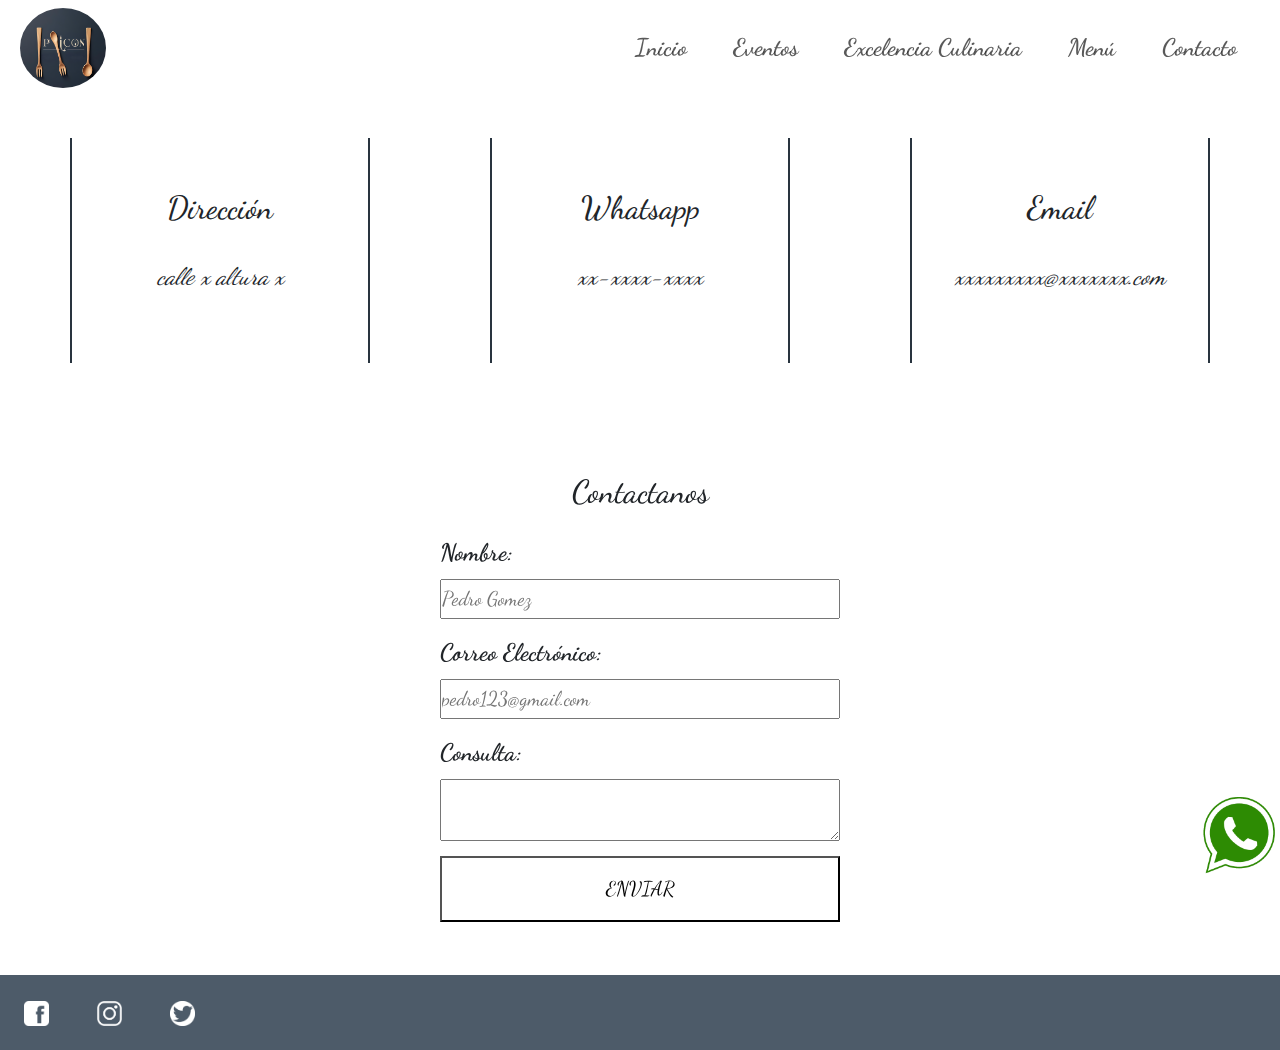
==== commit 24053e68: "bootstrap contacto" ====
--- a/Html/contacto.html
+++ b/Html/contacto.html
@@ -46,38 +46,38 @@
     </header>
 
     <main>
-        <section class="contacto_contenedor">
-            <div class="contacto_item">
-                <h3>Dirección</h3>
-                <p>calle x altura x</p>
+        <section class="contacto_contenedor justify-content-center align-items-center w-100 mw-100 ">
+            <div class="contacto_item d-flex flex-column justify-content-center align-items-center w-100 mw-100 h-75">
+                <h3 class="fs-2">Dirección</h3>
+                <p class="fs-4 fst-italic mt-4">calle x altura x</p>
             </div>
-            <div class="contacto_item">
-                <h3>Whatsapp</h3>
-                <p>xx-xxxx-xxxx</p>
+            <div class="contacto_item d-flex flex-column justify-content-center align-items-center w-100 mw-100 h-75">
+                <h3 class="fs-2">Whatsapp</h3>
+                <p class="fs-4 fst-italic mt-4">xx-xxxx-xxxx</p>
             </div>
-            <div class="contacto_item">
-                <h3>Email</h3>
-                <p>xxxxxxxxx@xxxxxxx.com</p>
+            <div class="contacto_item d-flex flex-column justify-content-center align-items-center w-100 mw-100 h-75">
+                <h3 class="fs-2">Email</h3>
+                <p class="fs-4 fst-italic mt-4">xxxxxxxxx@xxxxxxx.com</p>
             </div>
         </section>
 
         <section>
-            <form class="form_contacto">
-                <h2>Contactanos</h2>
-                <div class="form_elemento">
-                    <label for="nombre">Nombre:</label>
-                    <input type="text" id="nombre" name="nombre" placeholder="Pedro Gomez" required>
+            <form class="form_contacto d-flex flex-column align-items-center justify-content-center">
+                <h2 class="fs-2 mb-3">Contactanos</h2>
+                <div class="form_elemento p-2">
+                    <label for="nombre" class="d-flex fw-bold fs-4 mb-2">Nombre:</label>
+                    <input type="text" id="nombre" name="nombre" placeholder="Pedro Gomez" required class="fs-5">
                 </div>
-                <div class="form_elemento">
-                    <label for="email">Correo Electrónico:</label>
-                    <input type="email" id="email" name="email" placeholder="pedro123@gmail.com" required>
+                <div class="form_elemento p-2">
+                    <label for="email" class="d-flex fw-bold fs-4 mb-2">Correo Electrónico:</label>
+                    <input type="email" id="email" name="email" placeholder="pedro123@gmail.com" required class="fs-5">
                 </div>
-                <div class="form_elemento">
-                    <label for="mensaje">Consulta:</label>
-                    <textarea id="mensaje" name="mensaje" required></textarea>
+                <div class="form_elemento p-2">
+                    <label for="mensaje" class="d-flex fw-bold fs-4 mb-2">Consulta:</label>
+                    <textarea id="mensaje" name="mensaje" required class="fs-5 h-100"></textarea>
                 </div>
                 <div>
-                    <input type="button" value="enviar" class="enviar">
+                    <input type="button" value="enviar" class="enviar p-3 fs-5 text-uppercase $enable-button-pointers">
                 </div>
             </form>
         </section>
--- a/CSS/style.css
+++ b/CSS/style.css
@@ -119,34 +119,13 @@
     display: grid;
     grid-template-columns: repeat(3, 300px);
     grid-template-rows: 300px;
-    justify-content: center;
-    align-items: center;
     column-gap: 120px;
     padding-top: 100px;
-    max-width: 100%;
-    width: 100%;
 }
 
 .contacto_item {
-    display: flex;
-    flex-direction: column;
-    justify-content: center;
-    align-items: center;
     border-right: 2px solid #29343F;
     border-left: 2px solid #29343F;
-    height: 200px;
-    width: 100%;
-    max-width: 100%;
-}
-
-.contacto_item h3 {
-    font-size: 30px;
-}
-
-.contacto_item p {
-    font-size: 25px;
-    margin-top: 30px;
-    font-style: italic;
 }
 
 @media (max-width: 1200px) {
@@ -154,26 +133,21 @@
         grid-template-columns: repeat(3, 200px);
         grid-template-rows: 180px;
         column-gap: 60px;
-        padding-top: 80px;
-    }
-
-    .contacto_item {
-        height: 120px;
+        padding-top: 100px !important;
     }
 
     .contacto_item h3 {
-        font-size: 25px;
+        font-size: 25px !important;
     }
 
     .contacto_item p {
-        font-size: 18px;
-        margin-top: 10px;
+        font-size: 20px !important;
     }
 }
 
 @media (max-width: 768px) {
     .contacto_contenedor {
-        grid-template-columns: repeat(2, 100px);
+        grid-template-columns: repeat(2, 150px);
         grid-template-rows: 180px;
         column-gap: 30px;
     }
@@ -188,38 +162,14 @@
     backdrop-filter: blur(100px);
     border: 3px solid rgba(255, 255, 255, 0.5);
     background-color: transparent;
-    display: flex;
-    flex-direction: column;
-    align-items: center;
-    justify-content: center;
     margin: 20px 350px 0 350px;
     padding: 50px 0 50px 0;
     border-radius: 25px;
 }
 
-.form_contacto h2 {
-    font-size: 30px;
-    margin-bottom: 15px;
-}
-
-.form_elemento {
-    padding: 10px;
-}
-
-.form_elemento label {
-    font-weight: bold;
-    font-size: 25px;
-    display: flex;
-    margin-bottom: 10px;
-}
-
 .form_contacto input[type="button"] {
-    padding: 20px;
     width: 400px;
     background-color: transparent;
-    font-size: 20px;
-    cursor: pointer;
-    text-transform: uppercase;
     transition: 0.5s;
 }
 
@@ -228,11 +178,6 @@
     width: 400px;
     max-width: 500px;
     height: 40px;
-    font-size: 20px;
-}
-
-.form_elemento #mensaje {
-    height: 100px;
 }
 
 .form_contacto .enviar:hover {
@@ -248,42 +193,20 @@
 
 @media (max-width: 1200px) {
     .form_contacto {
-        padding-top: 0;
         margin: 20px 50px 0 50px;
     }
 }
 
 @media (max-width: 768px) {
-    .form_contacto h2 {
-        font-size: 18px;
-        margin-bottom: 10px;
-    }
-
-    .form_elemento label {
-        font-size: 18px;
-    }
 
     .form_elemento input,
     textarea {
         width: 200px;
-        height: 30px;
-        font-size: 15px;
-    }
-
-    .form_contacto .enviar {
-        font-size: 15px;
-        padding: 10px;
-    }
-
-    .form_elemento #mensaje {
-        height: 60px;
     }
 
     .form_contacto input[type="button"] {
         width: 200px;
-        font-size: 15px;
-    }
-
+    }
 }
 
 /* Eventos */
@@ -407,9 +330,8 @@
 @media (max-width: 1200px) {
     .excelencia_cont_items {
         grid-template-columns: repeat(2, 300px);
-        padding-top: 300px;
-        padding: 170px 0 20px 0;
-        gap: 80px;
+        padding: 130px 0 20px 0;
+        grid-template-rows: 370px;
     }
 }
 
@@ -417,8 +339,6 @@
     .excelencia_cont_items {
         grid-template-columns: repeat(1, 0.7fr);
         grid-template-rows: repeat(4, 400px);
-        padding-top: 300px;
-        padding: 120px 0 20px 0;
     }
 }
 
